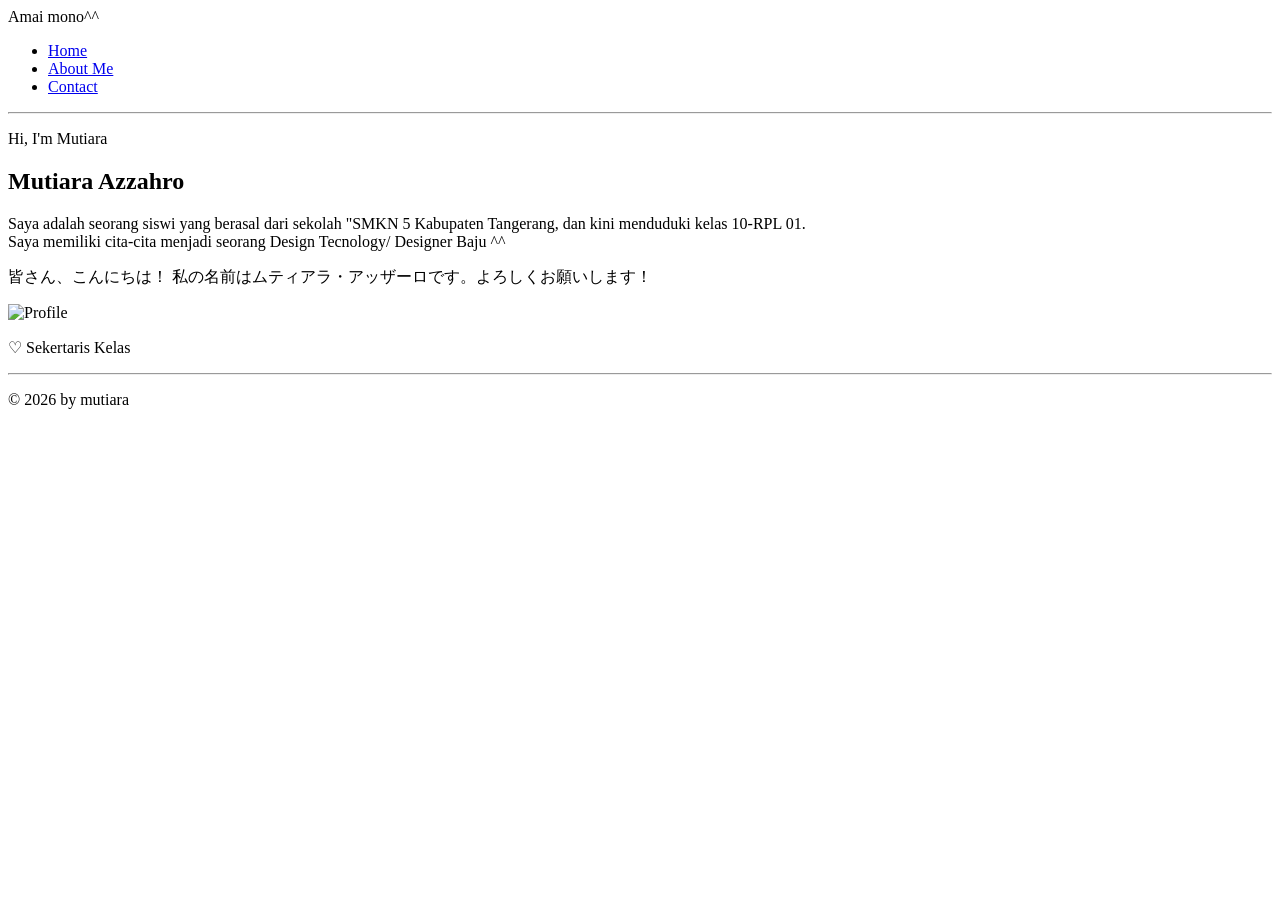
==== index.html @ b44ed315 "mutiara" ====
<!DOCTYPE html>
<html lang="id">
<head>
    <meta charset="UTF-8">
    <meta name="viewport" content="width=device-width, initial-scale=1.0">

    <title>Mutiara Azzahro</title>

    <!-- CSS -->
    <link rel="stylesheet" href="style.css">
</head>
<body>

    <!-- NAVBAR -->
    <header>
        <nav class="navbar">
            <div class="logo">Amai mono^^</div>

            <ul class="nav-menu">
                <li><a href="#">Home</a></li>
                <li><a href="About.html">About Me</a></li>
                <li><a href="hobby.html">Contact</a></li>
                
            </ul>
        </nav>
        <hr>
    </header>

    <!-- HERO / HOME -->
    <section class="hero">

        <!-- Bagian kiri -->
        <div class="hero-text">

            <p class="small-text">Hi, I'm Mutiara</p>

            <h1>
                Mutiara Azzahro
            </h1>

            <div class="line"></div>

            <p class="description">
                Saya adalah seorang siswi yang berasal dari sekolah "SMKN 5 Kabupaten Tangerang,
                dan kini menduduki kelas 10-RPL 01. <br>
                

                Saya memiliki cita-cita menjadi seorang Design Tecnology/ Designer Baju ^^

            </p>
            <p class="text">
                皆さん、こんにちは！
                私の名前はムティアラ・アッザーロです。よろしくお願いします！
            </p>
        </div>

        <!-- Bagian kanan -->
        <div class="hero-image">

            <div class="image-circle">
                <img src="c:\Users\Last Time\Downloads\Circular Classroom Conversation.png" alt="Profile">
            </div>

            <p class="image-caption">
                <span>♡</span> Sekertaris Kelas
            </p>

        </div>

    </section>

    <footer>
      <hr>
       <p>&copy; 2026 by mutiara</p>
    </footer>

</body>
</html>
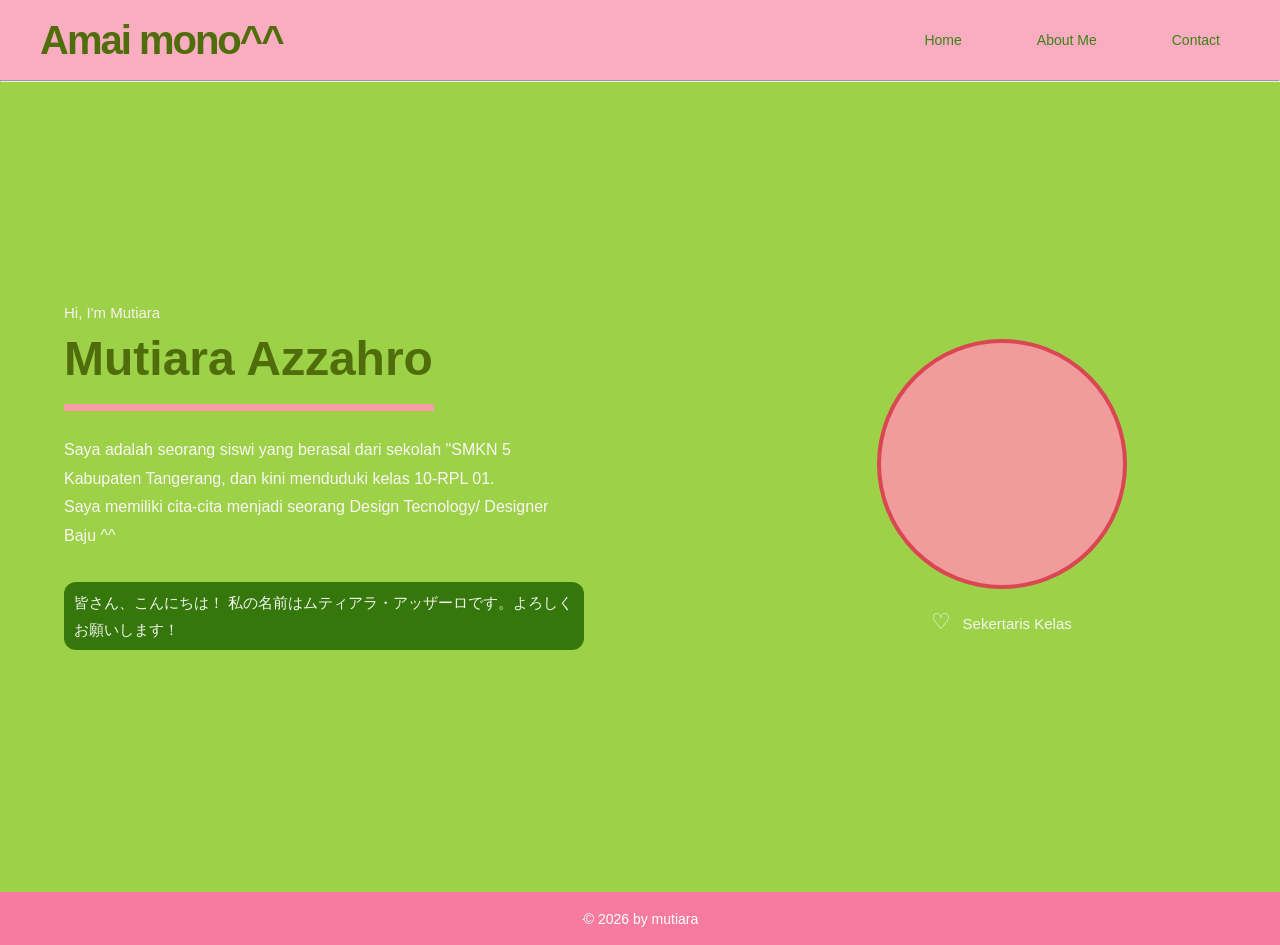
==== commit 331e8a8c: "mutiara" ====
--- a/index.html
+++ b/index.html
@@ -75,4 +75,4 @@
     </footer>
 
 </body>
-</html>+</html>
--- a/style.css
+++ b/style.css
@@ -0,0 +1,417 @@
+/* =========================
+   RESET
+========================= */
+
+* {
+    margin: 0;
+    padding: 0;
+    box-sizing: border-box;
+}
+
+body {
+    font-family: Arial, Helvetica, sans-serif;
+    background: #9dd148;
+    color: rgb(80, 109, 12);
+}
+
+
+/* =========================
+   NAVBAR
+========================= */
+
+header {
+    width: 100%;
+}
+
+.navbar {
+    width: 100%;
+    max-width: 1400px;
+    margin: auto;
+
+    height: 80px;
+    background-color: #faacc0;
+    display: flex;
+    align-items: center;
+    padding: 40px;
+    justify-content: space-between;
+}
+
+.navbar a {
+    padding: 20px;
+    border-radius: 100px;
+    transition: 0.25 ease;
+}
+
+.navbar a:hover {
+    background-color: #da7479;
+    color: #a2c71f;
+    transform: scale(3.2);
+}
+
+.logo {
+    font-size: 40px;
+    font-weight: bold;
+    letter-spacing: -2px;
+}
+
+.nav-menu {
+    display: flex;
+    align-items: center;
+    gap: 35px;
+    justify-content: center;
+    list-style: none;
+}
+
+.nav-menu a {
+    color: #3f8118;
+    text-decoration: none;
+    font-size: 14px;
+
+    transition: 0.3s;
+}
+
+
+
+/* =========================
+   HERO
+========================= */
+
+.hero {
+    width: 90%;
+    max-width: 1200px;
+
+    min-height: calc(100vh - 90px);
+
+    margin: auto;
+
+    display: flex;
+    align-items: center;
+    justify-content: space-between;
+
+    gap: 80px;
+}
+
+
+/* =========================
+   TEXT
+========================= */
+
+.hero-text {
+    width: 60%;
+}
+
+.small-text {
+    color: #f7f1f1;
+    font-size: 15px;
+    margin-bottom: 12px;
+}
+
+.hero-text h1 {
+    font-size: 48px;
+    line-height: 1.1;
+
+    margin-bottom: 18px;
+}
+
+.text {
+     display: inline-block;
+
+    padding: 7px 10px;
+
+    margin-top: 3px;
+
+    background: #36770b;
+
+    color: white;
+
+    text-decoration: none;
+
+    font-size: 11px;
+
+    border-radius: 12px;
+
+    transition: 0.3s ease;
+
+    align-items: center;
+    justify-content: center;
+}
+.line {
+    width: 370px;
+    height: 7px;
+
+    background-color: #f89da5;
+
+    margin-bottom: 25px;
+}
+
+.description {
+    width: 520px;
+
+    color: #faf6f6;
+    font-size: 16px;
+    line-height: 1.8;
+
+    margin-bottom: 28px;
+}
+
+.text {
+    width: 520px;
+    color: #f1f7ef;
+    font-size: 15px;
+    line-height: 1.8;
+    margin-bottom: 20px;
+}
+/* =========================
+   PROFILE IMAGE
+========================= */
+
+.hero-image {
+    width: 40%;
+
+    display: flex;
+    flex-direction: column;
+
+    align-items: center;
+}
+
+.image-circle {
+    width: 250px;
+    height: 250px;
+
+    border-radius: 100%;
+
+    overflow: hidden;
+
+    border: 4px solid #da4753;
+
+    background-color: #f19c9c;
+}
+
+.image-circle img {
+    width: 100%;
+    height: 100%;
+
+    object-fit: cover;
+}
+
+.image-caption {
+    margin-top: 20px;
+
+    color: #f1f7ef;
+
+    font-size: 15px;
+}
+
+.image-caption span {
+    font-size: 22px;
+    margin-right: 7px;
+}
+
+.btn {
+    display: inline-block;
+
+    padding: 15px 25px;
+
+    border-radius: 30px;
+
+    background: linear-gradient(
+        135deg,
+        #d88ca0,
+        #b96882
+    );
+
+    color: white;
+
+    text-decoration: none;
+
+    font-family: Arial, sans-serif;
+
+    font-size: 12px;
+
+    box-shadow:
+        0 5px 15px rgba(0, 0, 0, 0.25);
+
+    transition: 0.3s;
+    margin-top: 12px;;
+}
+
+.btn:hover {
+    transform: translateY(-3px);
+
+    box-shadow:
+        0 8px 20px rgba(0, 0, 0, 0.35);
+
+    background: linear-gradient(
+        135deg,
+        #e39aad,
+        #c8758d
+    );
+}
+
+
+/* ================= Pengalaman ================= */
+
+.projects {
+    width: 100%;
+    min-height: 300px;
+
+    padding: 30px 20px 35px;
+
+
+    border-top: 5px solid #e05467;
+    border-bottom: 5px solid #e25d90;
+
+    font-family: Georgia, "Times New Roman", serif;
+}
+
+/* JUDUL */
+
+.projects-title {
+    text-align: center;
+
+    font-size: 26px;
+    color: #0a4604;
+    margin-top: 20px;
+    margin-bottom: 25px;
+}
+
+/* CONTAINER KARTU */
+
+.projects-container {
+    width: 100%;
+    max-width: 1000px;
+
+    margin: 0 auto;
+
+    display: grid;
+
+    grid-template-columns: repeat(3, minmax(0, 1fr));
+
+    gap: 18px;
+
+    align-items: stretch;
+}
+
+/* KARTU PROJECT */
+
+.project-card {
+    padding: 20px;
+
+    background: #fc7c82;
+
+    border: 1px solid #81eb57;
+
+    border-radius: 14px;
+
+    box-shadow: 0 5px 10px rgba(151, 235, 112, 0.3);
+
+    transition: 0.3s ease;
+
+    margin-bottom: 60px;
+    margin-top: 30px;
+}
+
+/* EFEK HOVER */
+
+.project-card:hover {
+    transform: translateY(-6px);
+
+    border-color: #b8444a;
+
+    box-shadow: 0 10px 22px rgba(147, 223, 86, 0.35);
+}
+
+/* JUDUL KARTU */
+
+.project-card h3 {
+    font-size: 15px;
+
+    color: #f1ebf0;
+
+    margin-bottom: 12px;
+}
+
+/* DESKRIPSI */
+
+.project-card p {
+    font-size: 12px;
+
+    line-height: 1.7;
+
+    color: #f1ecf1;
+
+    margin-bottom: 12px;
+}
+
+/* TOOLS */
+
+.project-card .tools {
+     display: inline-block;
+
+    padding: 7px 10px;
+
+    margin-top: 3px;
+
+    background: #ac2b41;
+
+    color: white;
+
+    text-decoration: none;
+
+    font-size: 11px;
+
+    border-radius: 12px;
+
+    transition: 0.3s ease;
+}
+
+/* TOMBOL */
+
+.project-btn {
+    display: inline-block;
+
+    padding: 9px 14px;
+
+    margin-top: 3px;
+
+    background: linear-gradient(
+        135deg,
+        #a9e240,
+        #1d6906
+    );
+
+    color: white;
+
+    text-decoration: none;
+
+    font-size: 11px;
+
+    border-radius: 7px;
+
+    transition: 0.3s ease;
+}
+
+.project-btn:hover {
+    background: linear-gradient(
+        135deg,
+        #e8a8c5,
+        #c67b9f
+    );
+
+    transform: translateY(-2px);
+}
+
+
+footer {
+    height: 53px;
+
+    display: flex;
+    align-items: center;
+    justify-content: center;
+
+    background: #f77aa0;
+
+    color: white;
+
+    font-size: 14px;
+}
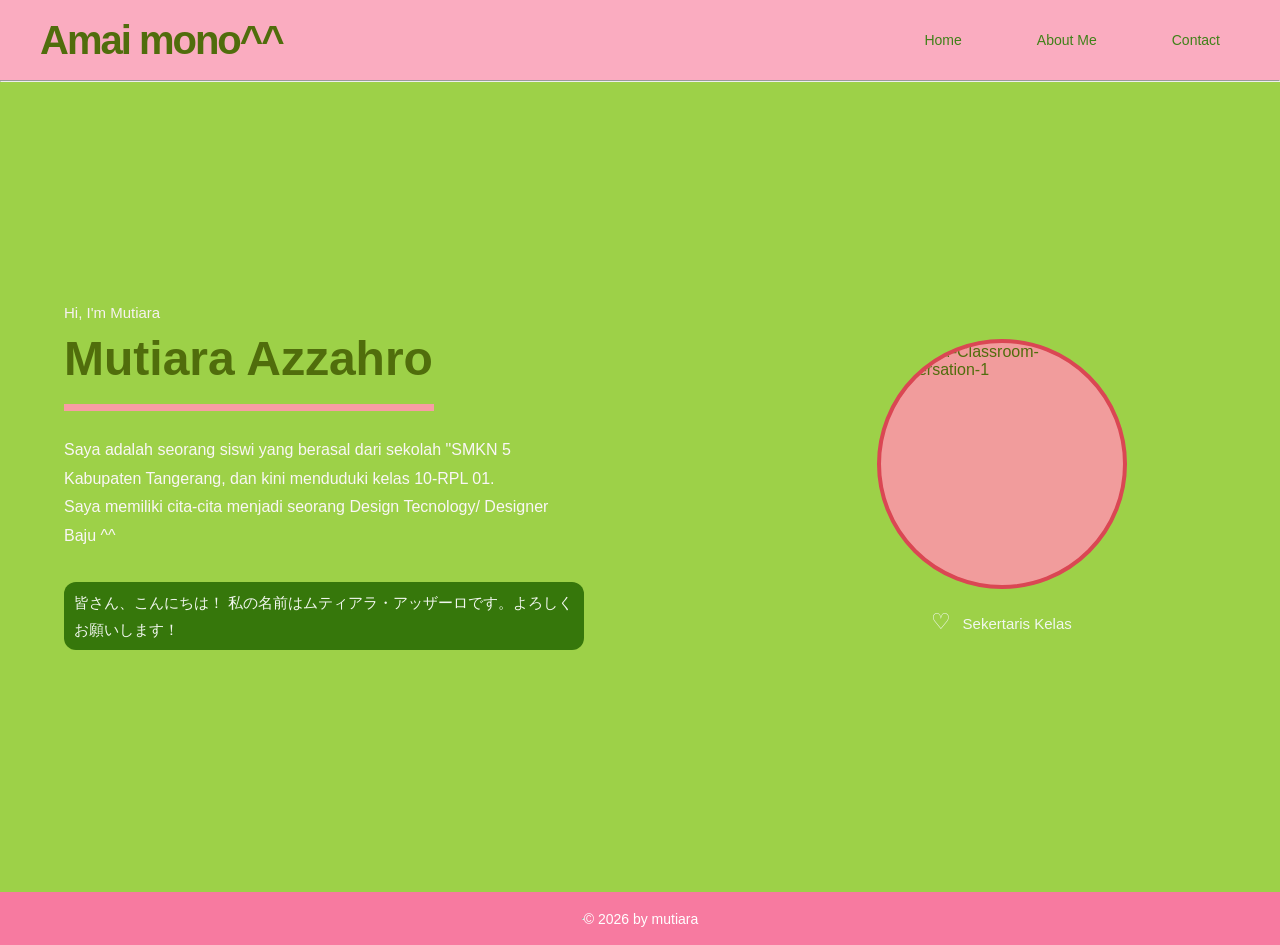
==== commit a2c28e57: "mutiara" ====
--- a/index.html
+++ b/index.html
@@ -58,7 +58,7 @@
         <div class="hero-image">
 
             <div class="image-circle">
-                <img src="c:\Users\Last Time\Downloads\Circular Classroom Conversation.png" alt="Profile">
+                <img src="https://i.ibb.co/SDVQgXSk/Circular-Classroom-Conversation-1.png" alt="Circular-Classroom-Conversation-1">
             </div>
 
             <p class="image-caption">
--- a/style.css
+++ b/style.css
@@ -414,4 +414,4 @@
     color: white;
 
     font-size: 14px;
-}+}
